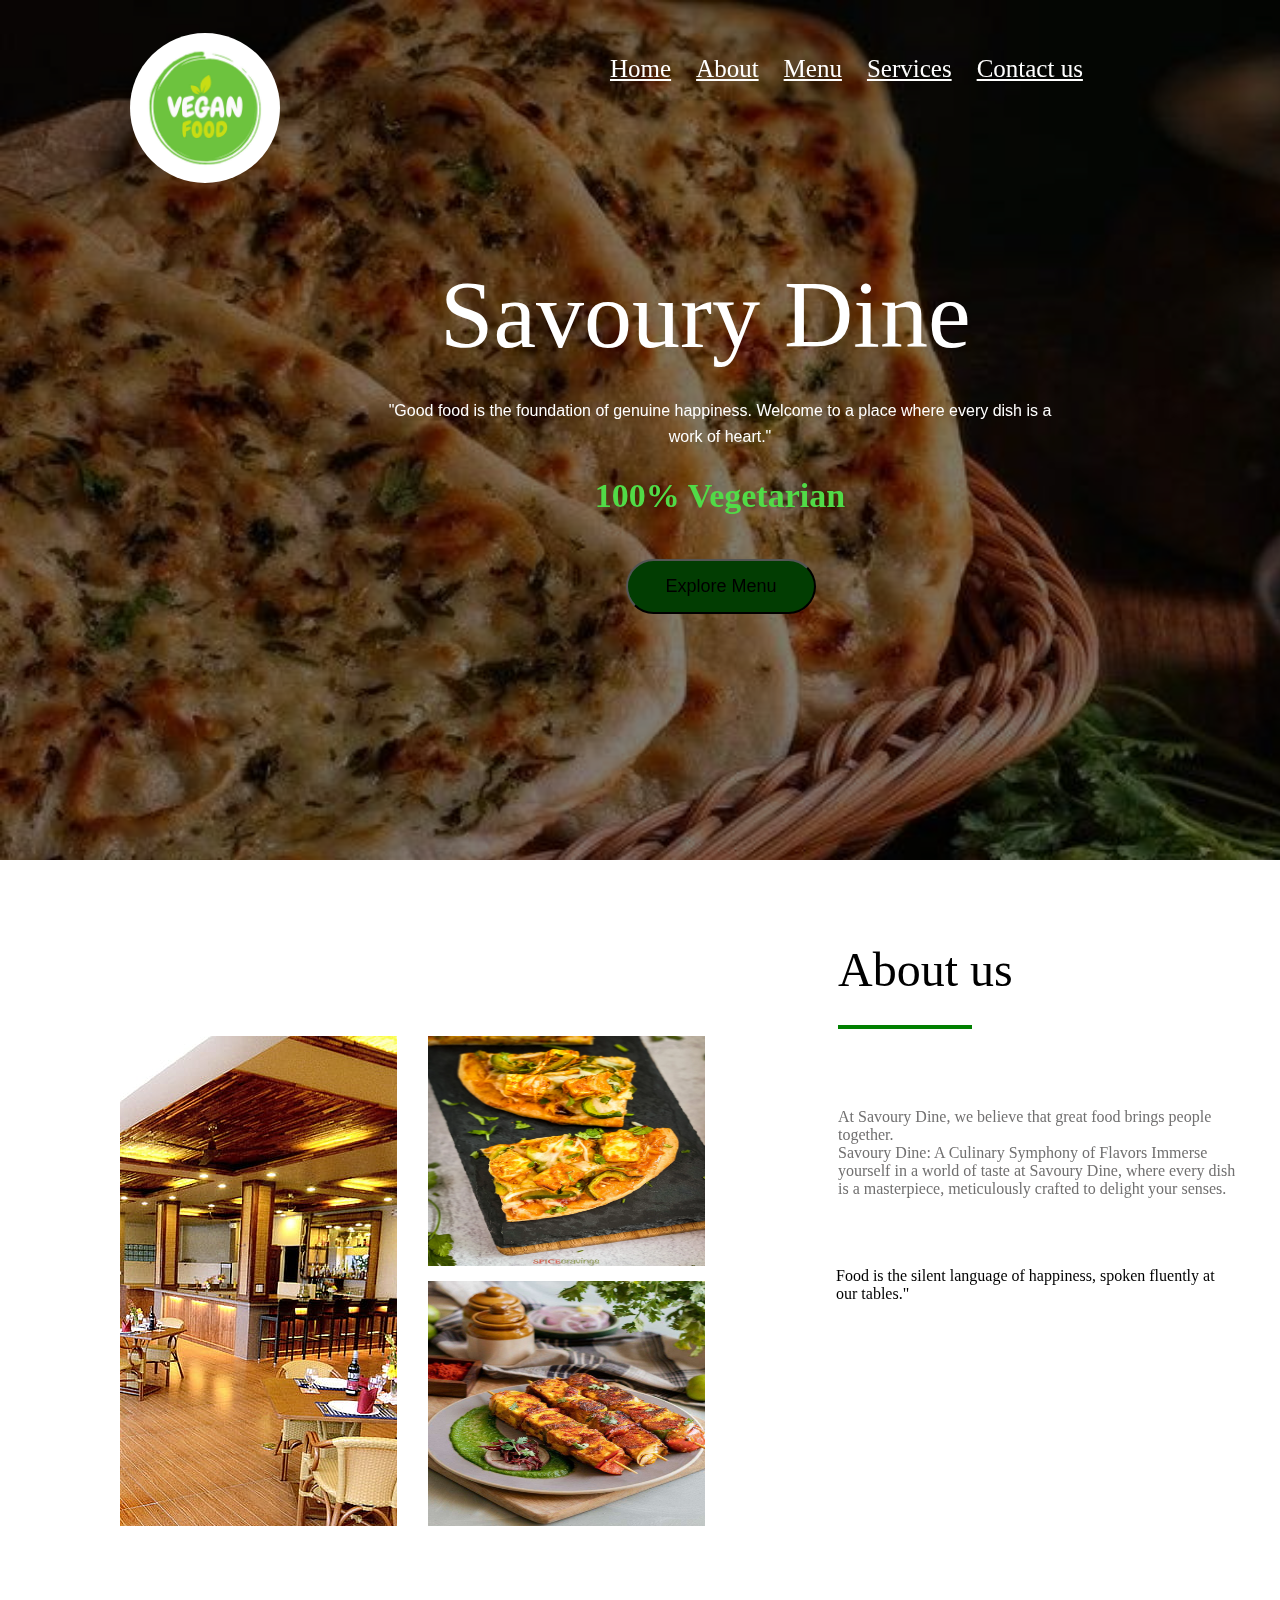
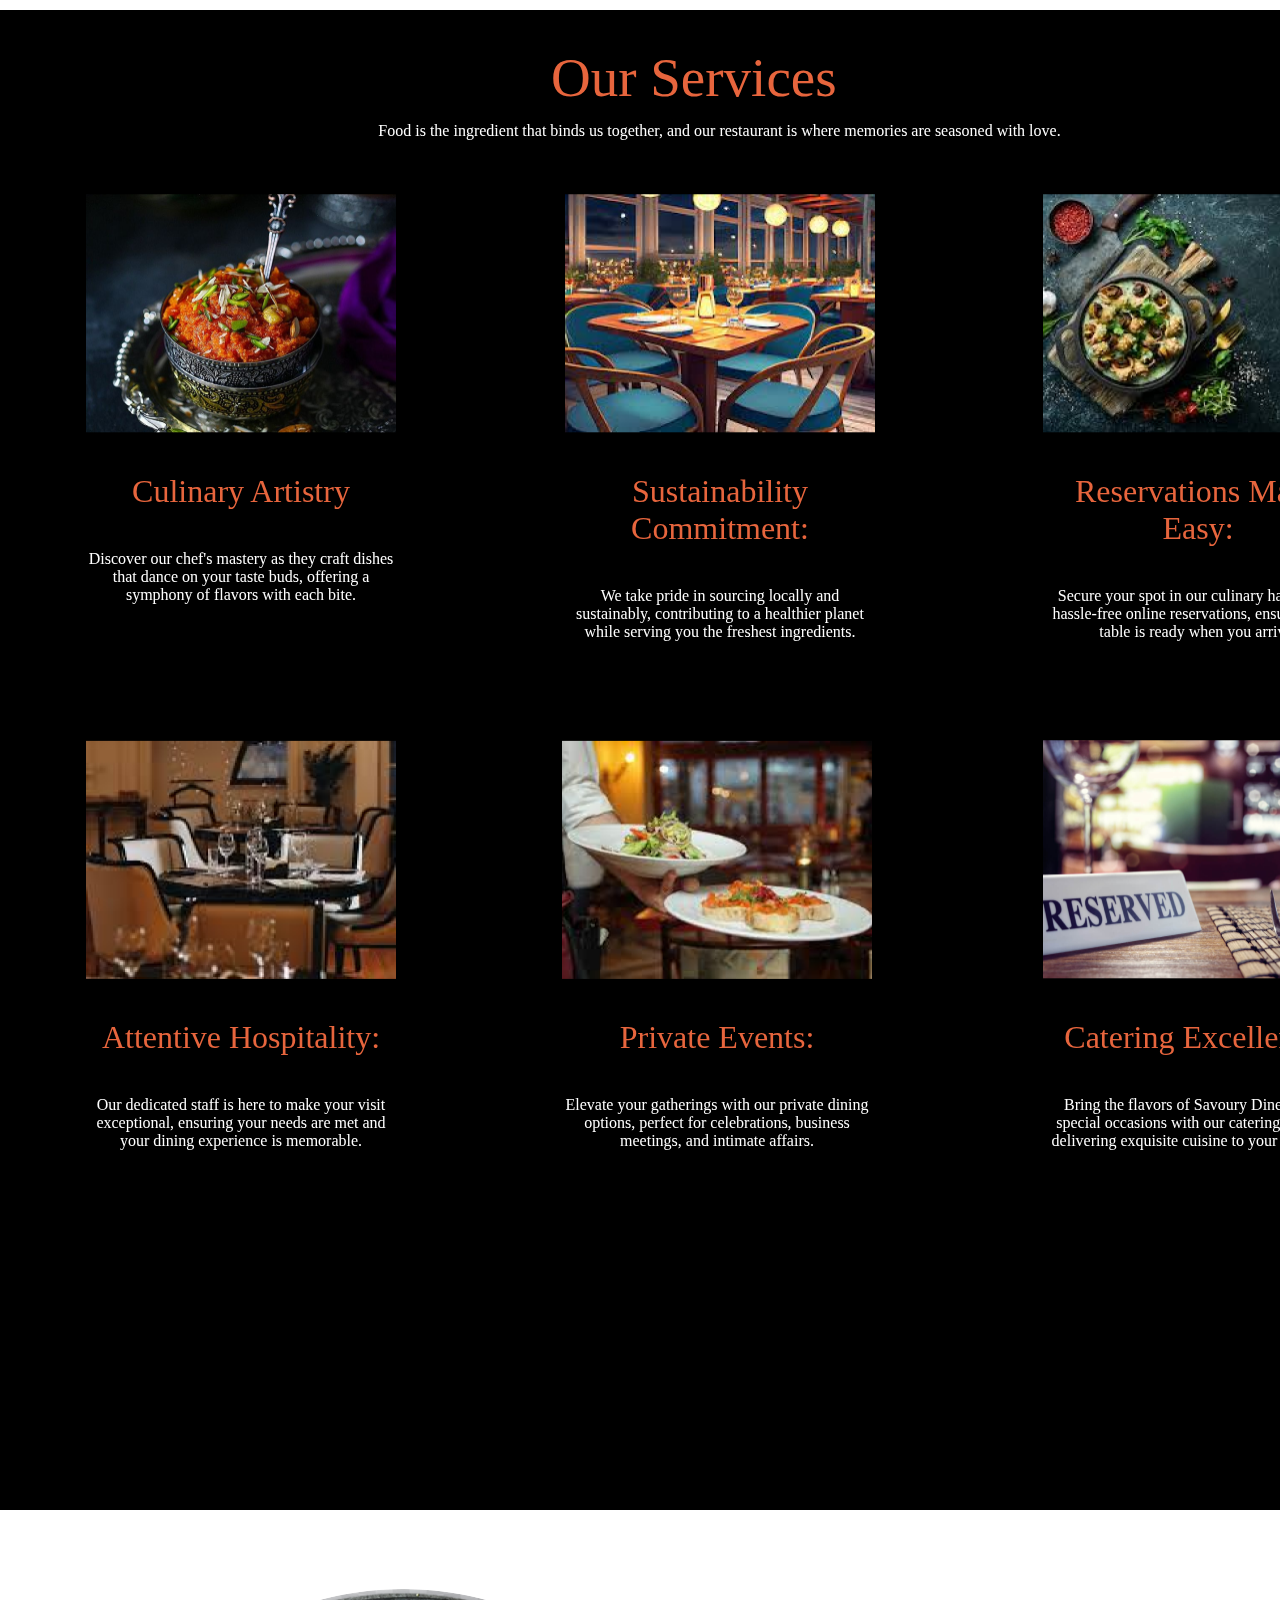
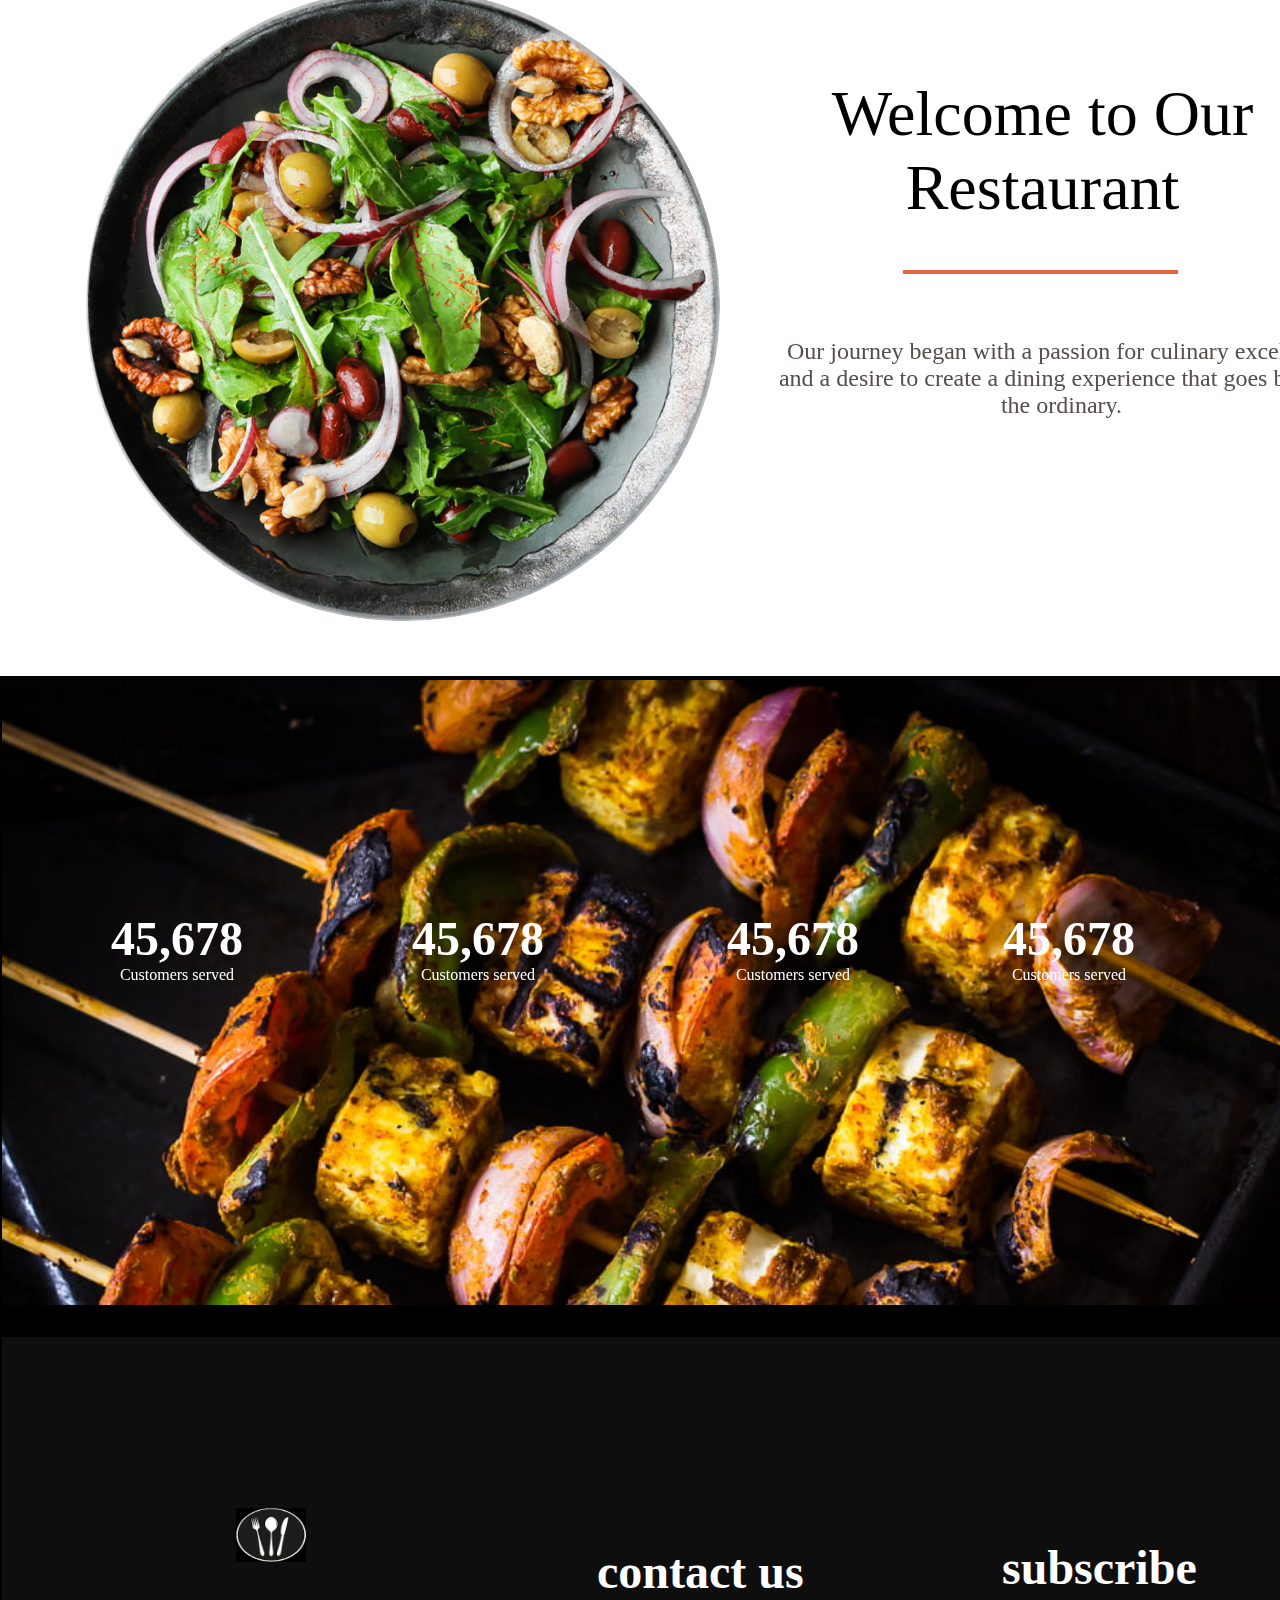
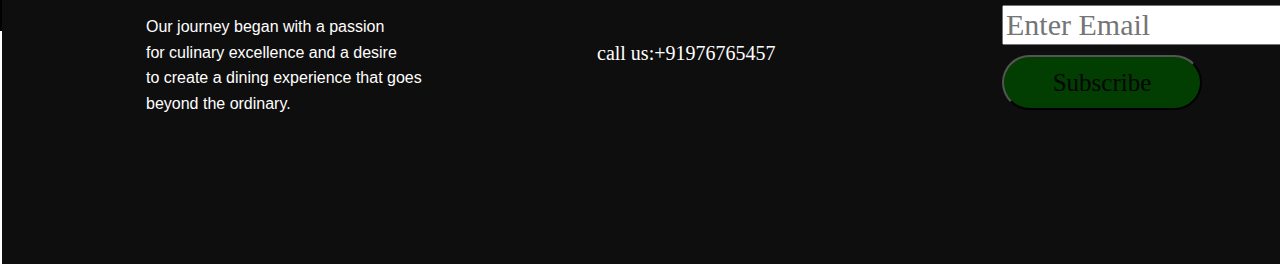
==== index.html @ 47b8d401 "Add files via upload" ====
<!DOCTYPE html>
<html lang="en">

<head>
    <meta charset="UTF-8">
    <meta name="viewport" content="width=device-width, initial-scale=1.0">
    <title>Restaurant Website</title>
    <link rel="stylesheet" href="styles.css">

</head>

<body>
    <!-- navbar -->
    <nav class="NavBarLinks">
        <img src="images/l2.jpg"   style="height: 150px; width: 150px;border-radius: 1000px; " class="Logo"></div>
        <div class="NavLinks">
            <a href="#" class="Link">Home</a>
            <a href="#aboutUsSection" class="Link">About</a>
            <a href="menu.html" class="Link">Menu</a>
            <a href="#Title" class="Link">Services</a>
          
            <a href="#contact" class="Link">Contact us</a>
        </div>
    </nav>

    <!-- hero section -->
    <div class="Hero">
        <div class="slideshow-container">
            <div class="slide" style="background-image: url(images/c9261982e8a23606a5f7da6168f50986.jpg );"></div>
            <div class="slide" style="background-image: url(images/Ambiance1.jpg);"></div>
            <div class="slide" style="background-image: url(images/s22.jpg);"></div>
            <div class="slide" style="background-image: url(images/food.jpg);"></div>
            <div class="slide" style="background-image: url(images/Ambiance1.jpg);"></div>
            <!-- Add more slide divs with different background images as needed -->
        </div>

        <div class="Rectangle1"
            style="width: 1540px; height: 860px; left: 0px; top: 0px; position: absolute; background: rgba(0, 0, 0, 0.50)">
        </div>
        <div class="Group1" style="width: 1000px; height: 302px; left: 340px; top: 259px; position: absolute">
            <div class="heading">Savoury Dine</div>
            <div class="caption">"Good food is the foundation of genuine happiness. Welcome to a place where every dish
                is a work of heart."
            <p style="color:#51db47 ;font-size: 34px;font-weight: bold;font-family: lucida handwriting;">100% Vegetarian</p></div>
            <a href="menu.html">
                <button class="btn" style="top:300px">Explore Menu </button>
            </a>
        </div>
    </div>
    <div class="Desktop1">
        <div class="Rectangle7"
            style="width: 1540px; height: 955px; left: 0px; top: 3016px; position: absolute; background: rgba(0, 0, 0, 0.998)">
        </div>
        <!-- ServicesSection -->

        <div class="Rectangle6"
            style="width: 1540px; height: 1500px; left: 0px; top: 750px; position: absolute; mix-blend-mode: darken; background: #000000">
        </div>
    </div>

    <!-- About us section -->
    <div id="aboutUsSection">
        <div class="AboutUs" style="width: 1118px; height: 490px; left: 120px; top: 1036px; position: absolute">
            <div class="Content" style="width: 402px; height: 344px; left: 716px; top: 72px; position: absolute">
                
                <div class="OurJourneyBeganWithAPassionForCulinaryExcellenceAndADesireToCreateADiningExperienceThatGoesBeyondTheOrdinary"
                    style="width: 400px; left: 0px; top: 159px; position: absolute; color: #000000; font-size: 16px; font-family: Inria Serif; font-weight: 400; word-wrap: break-word">
                    Food is the silent language of happiness, spoken fluently at our tables."</div>
                <div class="At Savoury Dine WeBelieveThatGreatFoodBringsPeopleTogetherOurJourneyBeganWithAPassionForCulinaryExcellenceAndADesireToCreateADiningExperienceThatGoesBeyondTheOrdinary"
                    style="width: 400px; left: 2px; top: 0px; position: absolute; color: #717070; font-size: 16px; font-family: Inria Serif; font-weight: 400; word-wrap: break-word">
                    At Savoury Dine, we believe that great food brings people together.<br>Savoury Dine: A Culinary
                    Symphony of Flavors

                    Immerse yourself in a world of taste at Savoury Dine, where every dish is a masterpiece,
                    meticulously crafted to delight your senses.</div>
            </div>
            <img class="Rectangle4" style="width: 277px; height: 245px; left: 308px; top: 245px; position: absolute"
                src="images/IMG-20230911-WA0137.jpg" />
            <img class="Rectangle3" style="width: 277px; height: 230px; left: 308px; top: 0px; position: absolute"
                src="images/ab2.webp" />
            <div class="Rectangle2"
                style="width: 277px; height: 490px; left: 0px; top: 0px; position: absolute; background-image:url(images/Ambiance2.jpg)">
            </div>
        </div>
        <div class="Line1"
            style="width: 130px; height: 0px; left: 838px; top: 1025.45px; position: absolute; border: 2px green solid">
        </div>
        <div class="AboutUs"
            style="left: 838px; top: 942px; position: absolute; color: rgb(0, 0, 0); font-size: 48px; font-family: Oleo Script Swash Caps; font-weight: 400; word-wrap: break-word">
            About us</div>
    </div>

    <!-- service sections  -->
    <div id="Service-section">
        <div class="ServicesSection" style="width: 1267px; height: 1248px; left: 86px; top: 1500px; position: absolute">
            <div id="Title" style="width: 755px; height: 84.75px; left: 256px; top: 145.72px; position: absolute">
                <div class="OurServices"
                    style="width: 290px; height: 14.44px; left: 209px; top: 0px; position: absolute; color: #E7653D; font-size: 55px; font-family: Oleo Script Swash Caps; font-weight: 400;">
                    Our Services</div>
                <div class="caption"
                    style="width: 755px; height: 12.47px; left: 0px; top: 72.28px; position: absolute; text-align: center; color: white; font-size: 16px; font-family: Inria Serif; font-weight: 400; text-align: center;">
                    Food is the ingredient that binds us together, and our restaurant is where memories are seasoned
                    with love.<br /></div>
                <div class="Line2" style="width: 130px; height: 0px; left: 261px; top: 17.28px; position: absolute">
                </div>
            </div>
            <div class="Culinary Artistry"
                style="width: 1267px; height: 1004px; left: 0px; top: 294px; position: absolute">
                <div class="Culinary Artistry"
                    style="width: 310px; height: 458px; left: 0px; top: 0px; position: absolute; flex-direction: column; justify-content: flex-start; align-items: center; gap: 40px; display: inline-flex">
                    <img class="Rectangleservice" style="width: 310px; height: 239px" src="images/Rectangle 5gajarkahalwa.png" />
                    <div class="Culinary Artistry"
                        style="text-align: center; color: #E7653D; font-size: 32px; font-family: Oleo Script Swash Caps; font-weight: 400; word-wrap: break-word">
                        Culinary Artistry</div>
                    <div class="Discover our chef's mastery as they craft dishes that dance on your taste buds, offering a symphony of flavors with each bite."
                        style="width: 310px; text-align: center; color: white; font-size: 16px; font-family: Inria Serif; font-weight: 400; word-wrap: break-word">
                        Discover our chef's mastery as they craft dishes that dance on your taste buds, offering a
                        symphony of flavors with each bite.<br /></div>
                </div>
                <div class="Attentive Hospitality: "
                    style="width: 310px; height: 458px; left: 0px; top: 546px; position: absolute; flex-direction: column; justify-content: flex-start; align-items: center; gap: 40px; display: inline-flex">
                    <img class="Rectangleservice"  style="width: 310px; height: 239px"
                        src="images/Rectangle 5.png" />
                    <div class="Attentive Hospitality:"
                        style="text-align: center; color: #E7653D; font-size: 32px; font-family: Oleo Script Swash Caps; font-weight: 400; word-wrap: break-word">
                        Attentive Hospitality: </div>
                    <div class="Our dedicated staff is here to make your visit exceptional, ensuring your needs are met and your dining experience is memorable."
                        style="width: 310px; text-align: center; color: white; font-size: 16px; font-family: Inria Serif; font-weight: 400; word-wrap: break-word">
                        Our dedicated staff is here to make your visit exceptional, ensuring your needs are met and your
                        dining experience is memorable.<br /></div>
                </div>
                <div class="Private Events: "
                    style="width: 310px; height: 458px; left: 476px; top: 546px; position: absolute; flex-direction: column; justify-content: flex-start; align-items: center; gap: 40px; display: inline-flex">
                    <img class="Rectangleservice"  style="width: 310px; height: 239px"
                        src="images/Rectangle 5servie5.png" />
                    <div class="Private Events: "
                        style="text-align: center; color: #E7653D; font-size: 32px; font-family: Oleo Script Swash Caps; font-weight: 400;  word-wrap: break-word">
                        Private Events: </div>
                    <div class="Elevate your gatherings with our private dining options, perfect for celebrations, business meetings, and intimate affairs."
                        style="width: 310px; text-align: center; color: white; font-size: 16px; font-family: Inria Serif; font-weight: 400; word-wrap: break-word">
                        Elevate your gatherings with our private dining options, perfect for celebrations, business
                        meetings, and intimate affairs.<br /></div>
                </div>
                <div class="Catering Excellence:"
                    style="width: 310px; height: 458px; left: 957px; top: 546px; position: absolute; flex-direction: column; justify-content: flex-start; align-items: center; gap: 40px; display: inline-flex">
                    <img class="Rectangleservice"  style="width: 310px; height: 239px"
                        src="images/Rectangle 5service 6.png" />
                    <div class="Catering Excellence:"
                        style="text-align: center; color: #E7653D; font-size: 32px; font-family: Oleo Script Swash Caps; font-weight: 400; word-wrap: break-word">
                        Catering Excellence:</div>
                    <div class="Bring the flavors of Savoury Dine to your special occasions with our catering services, delivering exquisite cuisine to your doorstep."
                        style="width: 310px; text-align: center; color: white; font-size: 16px; font-family: Inria Serif; font-weight: 400; word-wrap: break-word">
                        Bring the flavors of Savoury Dine to your special occasions with our catering services,
                        delivering exquisite cuisine to your doorstep..<br /></div>
                </div>
                <div class="Sustainability Commitment: "
                    style="width: 310px; height: 458px; left: 479px; top: 0px; position: absolute; flex-direction: column; justify-content: flex-start; align-items: center; gap: 40px; display: inline-flex">
                    <img class="Rectangleservice"  style="width: 310px; height: 239px"
                        src="images/Rectangle 5servuce2.png" />
                    <div class="Sustainability Commitment: "
                        style="text-align: center; color: #E7653D; font-size: 32px; font-family: Oleo Script Swash Caps; font-weight: 400; word-wrap: break-word">
                        Sustainability Commitment: </div>
                    <div class="We take pride in sourcing locally and sustainably, contributing to a healthier planet while serving you the freshest ingredients."
                        style="width: 310px; text-align: center; color: white; font-size: 16px; font-family: Inria Serif; font-weight: 400; word-wrap: break-word">
                        We take pride in sourcing locally and sustainably, contributing to a healthier planet while
                        serving you the freshest ingredients.<br /></div>
                </div>
                <div class="Reservations Made Easy:"
                    style="width: 310px; height: 458px; left: 957px; top: 0px; position: absolute; flex-direction: column; justify-content: flex-start; align-items: center; gap: 40px; display: inline-flex">
                    <img class="Rectangleservice" style="width: 310px; height: 239px"
                        src="images/Rectangle 5service3.png" />
                    <div class="Reservations Made Easy:"
                        style="text-align: center; color: #E7653D; font-size: 32px; font-family: Oleo Script Swash Caps; font-weight: 400; word-wrap: break-word">
                        Reservations Made Easy:</div>
                    <div class=" Secure your spot in our culinary haven with hassle-free online reservations, ensuring your table is ready when you arrive."
                        style="width: 310px; text-align: center; color: white; font-size: 16px; font-family: Inria Serif; font-weight: 400; word-wrap: break-word">
                        Secure your spot in our culinary haven with hassle-free online reservations, ensuring your table
                        is ready when you arrive.<br /></div>
                </div>
            </div>
        </div>
    </div>

     <!-- WelcomeSection -->
    <div class="WelcomeSection" style="width: 1265px; height: 632px; left: 86px; top: 3189px; position: absolute">
        <div class="Rectangle8" style="width: 552px; height: 492px; left: 45px; top: 68px; position: absolute">
        </div>
        <img class="Ellipse1"
            style="width: 634px; height: 632px; left: 0px; top: 0px; position: absolute; border-radius: 9999px"
            src="images/Ellipse 1welcomsaldw.png" />
        <div class="Welcome" style="width: 590px; height: 454px; left: 675px; top: 88px; position: absolute">
            <div class="WelcomeToOurRestaurant"
                style="width: 563px; height: 180px; left: 0px; top: 0px; position: absolute; text-align: center; color: black; font-size: 64px; font-family: Oleo Script Swash Caps; font-weight: 400; word-wrap: break-word">
                Welcome to Our<br />Restaurant</div>
            <div class="OurJourneyBeganWithAPassionForCulinaryExcellenceAndADesireToCreateADiningExperienceThatGoesBeyondTheOrdinary"
                style="width: 579px; left: 11px; top: 261px; position: absolute; text-align: center; color: #564D4D; font-size: 24px; font-family: Inter; font-weight: 400; word-wrap: break-word">
                Our journey began with a passion for culinary excellence and a desire to create a dining experience
                that
                goes beyond the ordinary.<br /></div>
               
            <div class="Line3"
                style="width: 271.01px; height: 0px; left: 142px; top: 193px; position: absolute; border: 2px #E7653D solid">
            </div>
        </div>
    </div>
    <div class="Counters"
        style="width: 1540px; height: 634px; left: 2px; top: 3880px; position: absolute;background-size: cover; background-image: url(images/f1.jpg)">
        <div class="Counter"
            style="width: 276px; height: 98px; left: 37px; top: 218px; position: absolute; flex-direction: column; justify-content: center; align-items: center; display: inline-flex">
            <div class="678"
                style="color: white; font-size: 48px; font-family: Oleo Script Swash Caps; font-weight: 700; word-wrap: break-word">
                45,678</div>
            <div class="CustomersServed"
                style="color: white; font-size: 16px; font-family: Inria Serif; font-weight: 400; word-wrap: break-word">
                Customers served</div>
        </div>
        <div class="Counter"
            style="width: 276px; height: 98px; left: 338px; top: 218px; position: absolute; flex-direction: column; justify-content: center; align-items: center; display: inline-flex">
            <div class="678"
                style="color: white; font-size: 48px; font-family: Oleo Script Swash Caps; font-weight: 700; word-wrap: break-word">
                45,678</div>
            <div class="CustomersServed"
                style="color: white; font-size: 16px; font-family: Inria Serif; font-weight: 400; word-wrap: break-word">
                Customers served</div>
        </div>
        <div class="Counter"
            style="width: 276px; height: 98px; left: 929px; top: 218px; position: absolute; flex-direction: column; justify-content: center; align-items: center; display: inline-flex">
            <div class="678"
                style="color: white; font-size: 48px; font-family: Oleo Script Swash Caps; font-weight: 700; word-wrap: break-word">
                45,678</div>
            <div class="CustomersServed"
                style="color: white; font-size: 16px; font-family: Inria Serif; font-weight: 400; word-wrap: break-word">
                Customers served</div>
        </div>
        <div class="Counter"
            style="width: 276px; height: 98px; left: 653px; top: 218px; position: absolute; flex-direction: column; justify-content: center; align-items: center; display: inline-flex">
            <div class="678"
                style="color: white; font-size: 48px; font-family: Oleo Script Swash Caps; font-weight: 700; word-wrap: break-word">
                45,678</div>
            <div class="CustomersServed"
                style="color: white; font-size: 16px; font-family: Inria Serif; font-weight: 400; word-wrap: break-word">
                Customers served</div>
        </div>
        <div class="Rectangle9"
            style="width: 1440px; height: 406px; left: 0px; top: 3px; position: absolute; background:url(images/)">
        </div>
    </div>


    <!-- Footer -->

    <div class="FooterTop" id="contact"
        style="width: 1538px; height: 559px; left: 2px; top: 4505px; position: absolute; background: rgb(0, 0, 0)">
        <div class="Rectangle10"
            style="width: 1540px; height: 527px; left: 0px; top: 32px; position: absolute; background: #0F0E0E">
        </div>
        <div class="Frame1"
            style="left: 114px; top: 170px; position: absolute; flex-direction: column; justify-content: flex-start; align-items: flex-start; gap: 43px; display: inline-flex">
            <img src="images/loginicon.jpg" alt="Logo" class="Logo">
            <div class="caption" style="text-align: justify;">Our journey began with a passion<br>
                for culinary excellence
                and a desire <br>to create a dining experience that goes <br>beyond the ordinary.<br /></div>
        </div>
        <div class="Frame4" style="width: 371px; height: 102px"></div>
        <div class="Frame3"
            style="left: 595px; top: 239px; position: absolute; flex-direction: column; justify-content: flex-start; align-items: flex-start; gap: 43px; display: inline-flex">
            <div class="ContactUs"
                style="color: white; font-size: 48px; font-family: Oleo Script Swash Caps; font-weight: 700; word-wrap: break-word">
                contact us</div>
            <div class="CallUs91976765457"
                style="width: 390px; height: 94px; color: white; font-size: 20px; font-family: Inria Serif; font-weight: 400; word-wrap: break-word">
                call us:+91976765457<br /><br /></div>
        </div>
        <div class="Frame4"
            style="left: 1000px; top: 235px;   position: absolute; flex-direction: column; justify-content: flex-start; align-items: flex-start; gap: 43px; display: inline-flex">
            <div class="Subscribe"
                style="color: white; font-size: 48px;  font-family: Oleo Script Swash Caps; font-weight: 700; word-wrap: break-word">
                subscribe</div>
        </div>
        <div class="Group2" style="width: 380px; height: 84px; left: 1000px; top: 300px; position: absolute">
            
                <input type="email" id="email-input" placeholder="Enter Email" style="color: rgb(0, 0, 0); font-size: 30px; font-family: Inter; font-weight: 400; word-wrap: break-word">
            
            <button class="btn" type="submit" id="subscribe-button" style="width: 200px; left: 0px; top: 50px; position: absolute; text-align: center; color: #060606; font-size: 25px; font-family: Kaisei Decol; font-weight: 400;">
                Subscribe
            </button>
        </div>
        
    </div>
    </div>

    <script src="frontend.js"></script>

</body>

</html>
---- styles.css ----
body {
    margin: 0;
    padding: 0;
}

.Desktop1 {
    width: 100%;
    height: 100%;
    position: relative;
    background: white;
    
}
html{
    scroll-behavior: smooth;
}
.Rectangle11 {
    width: 1440px;
    height: 1348px;
    left: 0px;
    top: 2000px;
    position: absolute;
    box-shadow: 6px 4px 4px rgba(0, 0, 0, 0.25);
}

.NavBarLinks {
    z-index: 1000;
    /* Set a high z-index value */
}

.Hero {
    width: 1540px;
    height: 860px;
    position: relative;
    overflow: hidden;
    /* Hide overflowing content from slides */
}

.slideshow-container {
    width: 100%;
    height: 120vh;
    position: relative;
    overflow: hidden;
}

.slide {
    width: 100%;
    height: 100%;
    background-size: cover;
    background-repeat: no-repeat;
    position: absolute;
    animation: fade 5s ease-in-out infinite;
    /* Adjust the duration as needed */
}

.fade {
    animation-name: fade;
}

@keyframes fade {

    0%,100% {
        opacity: 0.3;
    }

    20%,80% {
        opacity: 1;
    }
}


.Rectangle1 {
    width: 100%;
    height: 100%;
    background: rgba(0, 0, 0, 0.50);
    position: absolute;
    top: 0;
    left: 0;
}

.Group1 {
    text-align: center;
    color: #fff;
    z-index: 3;
}

.caption {
    width: 700px;
    height: 84px;
    left: 30px;
    top: 139px;
    position: absolute;
    text-align: center;
    color: white;
    font-size: 16px;
    font-family: sans-serif;
    font-weight: 400;
    text-shadow: 2in;
    line-height: 25.60px;
    word-wrap: break-word;
}


.btn {
    width: 190px;
    height: 55px;
    left: 286px;
    font-size: 18px;
    top: 257px;
    position: absolute;
    background: rgb(2, 61, 2);
    border-radius: 1000px;
    overflow: hidden;
    text-align: center;
    cursor: pointer;
    transition: background-color 0.3s, transform 0.3s;


}

.btn:hover {
    background-color: #5bca5d;
    transform: translateY(5px);
}

.heading {
    left:100px;
    display: inline;
    top: 0px;
    position: absolute;
    color: white;
    font-size: 96px;
    font-family: Oleo Script Swash Caps;
    font-weight: 400
}


/* // css of menu page  */
.imgFrame {
    width: 100%;
    height: 100%;
    position: relative;
    background-image: url(/images/tasty-burger-isolated-white-back-hamburger-fastfood-with-beef-cheese.jpg);
}

.Frame2 {

    width: 100%;
    height: 100%;
    position: relative;
    background: rgb(0, 0, 0);
}

.menupic {
    width: 183px;
    height: 169px;
    position: absolute;
    border-radius: 9999px;
}

/* Style for the navigation bar */
.NavBarLinks {
    width: 1440px;
    height: 120px;
    left: 10px;
    top: 0px;
    position: absolute;
    background: rgba(7.64, 7.54, 7.54, 0);
}

/* Style for the logo */
.Logo {
    width: 70px;
    height: 54px;
    margin: 33px 0 0 120px;
}

/* Style for the navigation links */
.NavLinks {
    position: absolute;
    left: 600px;
    top: 55px;
    display: flex;
    justify-content: flex-start;
    align-items: flex-start;
    gap: 25px;
}

.NavLinks a {
    font-size: 25px;
    /* font size */
}
.NavLinks a:hover {
    font-size: 30px;
color: #51db47;
    
}
/* Style for individual navigation links */

.Link {
    color: white;
    font-size: 14px;
    font-family: Poppins;
    font-weight: 400;
    text-decoration: underline;
    word-wrap: break-word;
}
.Service-Section {
    display: flex;
    align-items: center;
    /* Set appropriate widths, heights, margins, and padding here */
  }

 
/* Add styles for the popup */
/* Style for the popup container */
/* Style for the larger popup container */
.popup {
    position: fixed;
    top: 40%;
    left: 50%;
    transform: translate(-50%, -50%);
    background-color:black;
    padding: 100px;
    box-shadow: 0 0 20px rgb(220, 220, 220);
    border-radius: 10px;
    z-index: 1000;
    max-width: 600px;
    text-align: center;
}

/* Style for the popup heading */
.popup h2 {
    font-size: 38px;
    color: #d3cbcb;
    margin-top:0px ;
    margin-bottom: 36px;
}

.popup h3 {
    
    color: #d3cbcb;
    margin-bottom: 3px;
}
/* Style for the popup buttons */
.popup button {
    padding: 12px 24px;
    font-size: 18px;
    background-color: #613325;
    color: #fff;
    border: none;
    border-radius: 5px;
    cursor: pointer;
    margin: 10px;
    transition: background-color 0.3s, transform 0.3s;
}

.popup button:hover {
    background-color: #816d69;
    transform: translateY(5px);
}

/* Style for the text below the buttons */
.popup-text {
    font-size: 18px;
    color: #fefefe;
    margin-top: 20px;
}

/* Center the buttons and text horizontally */
.popup-content {
    display: flex;
    flex-direction: column;
    align-items: center;
}

    @keyframes spin {
        from {
            transform: rotate(0deg);
        }
        to {
            transform: rotate(360deg);
        }
    }

    /* Apply the animation to the "rotate" class */
    .rotate {
        animation: spin 10s linear infinite; /* Adjust the duration (10s) as needed */
    }

    .Rectangleservice{
        transition: box-shadow 0.3s ease;
    } 
    .Rectangleservice:hover{
        box-shadow:  0 0 50px rgba(255, 255, 255, 0.5);
    }
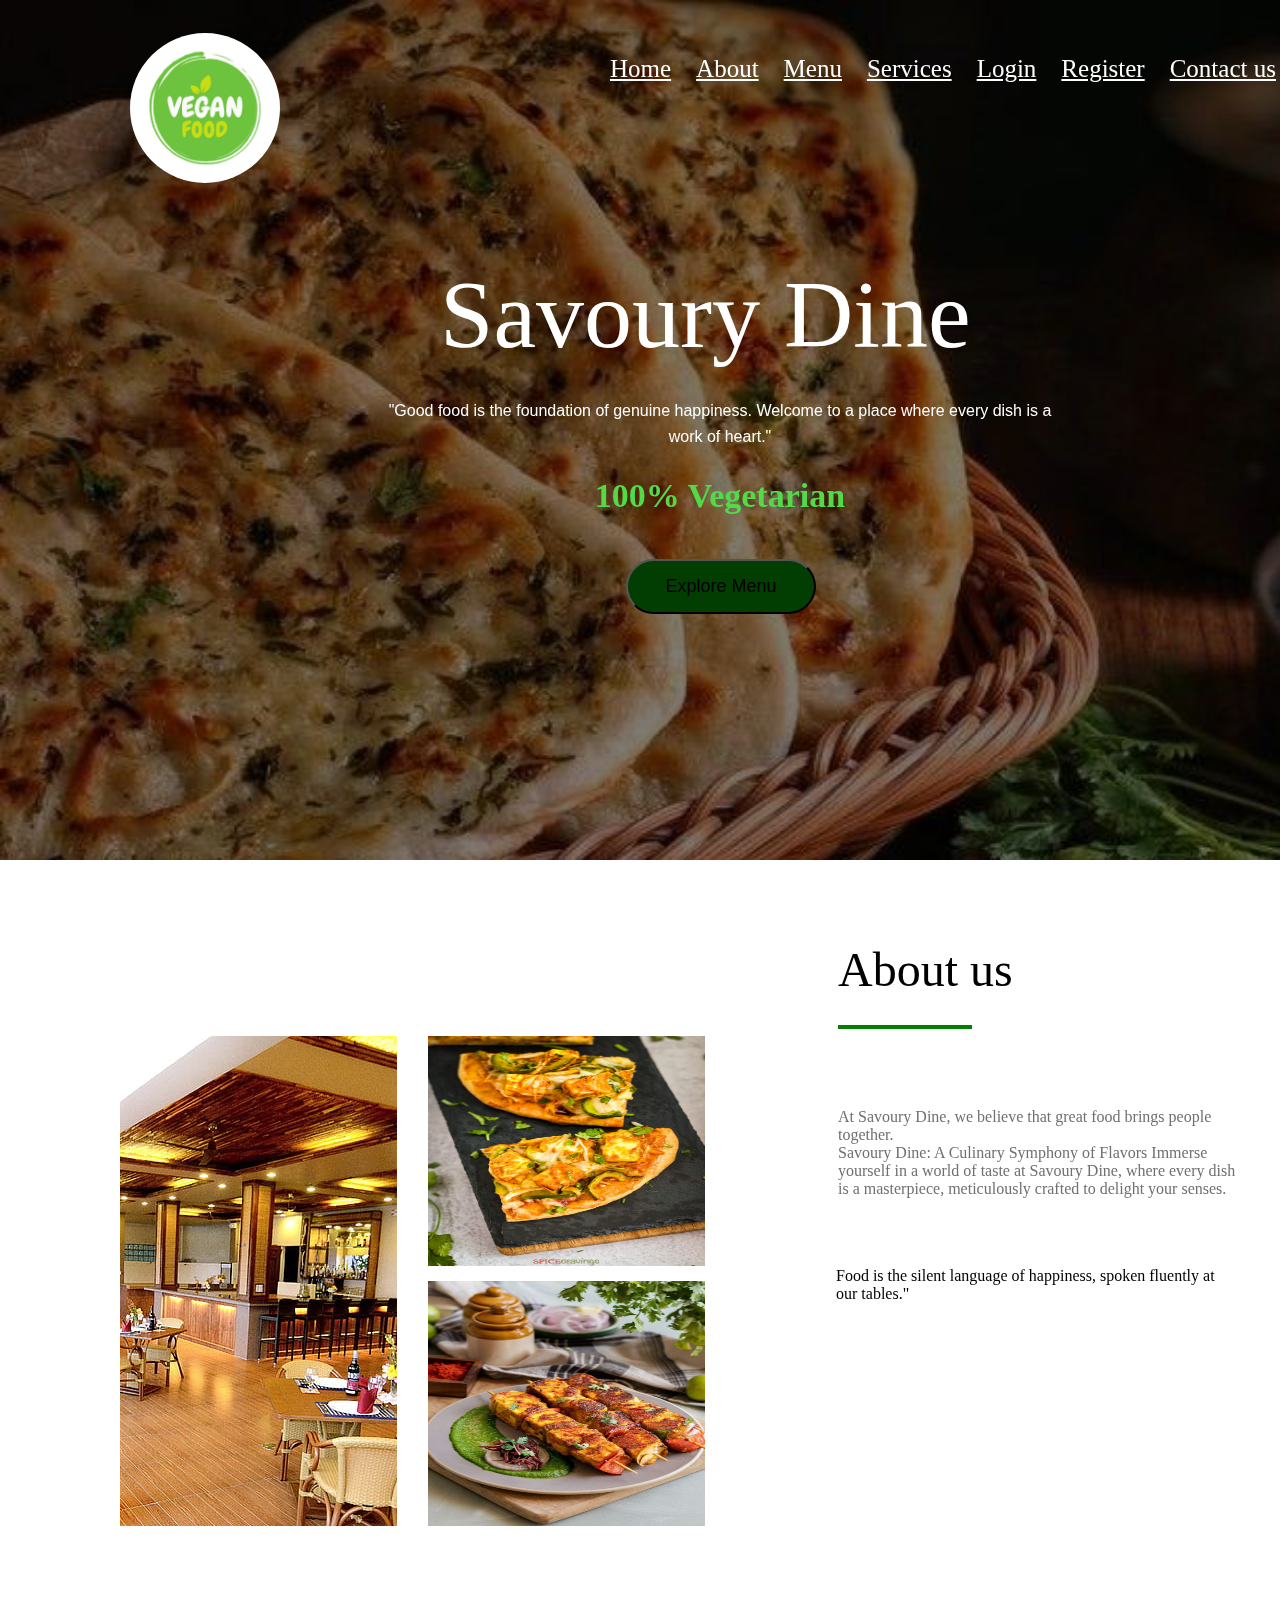
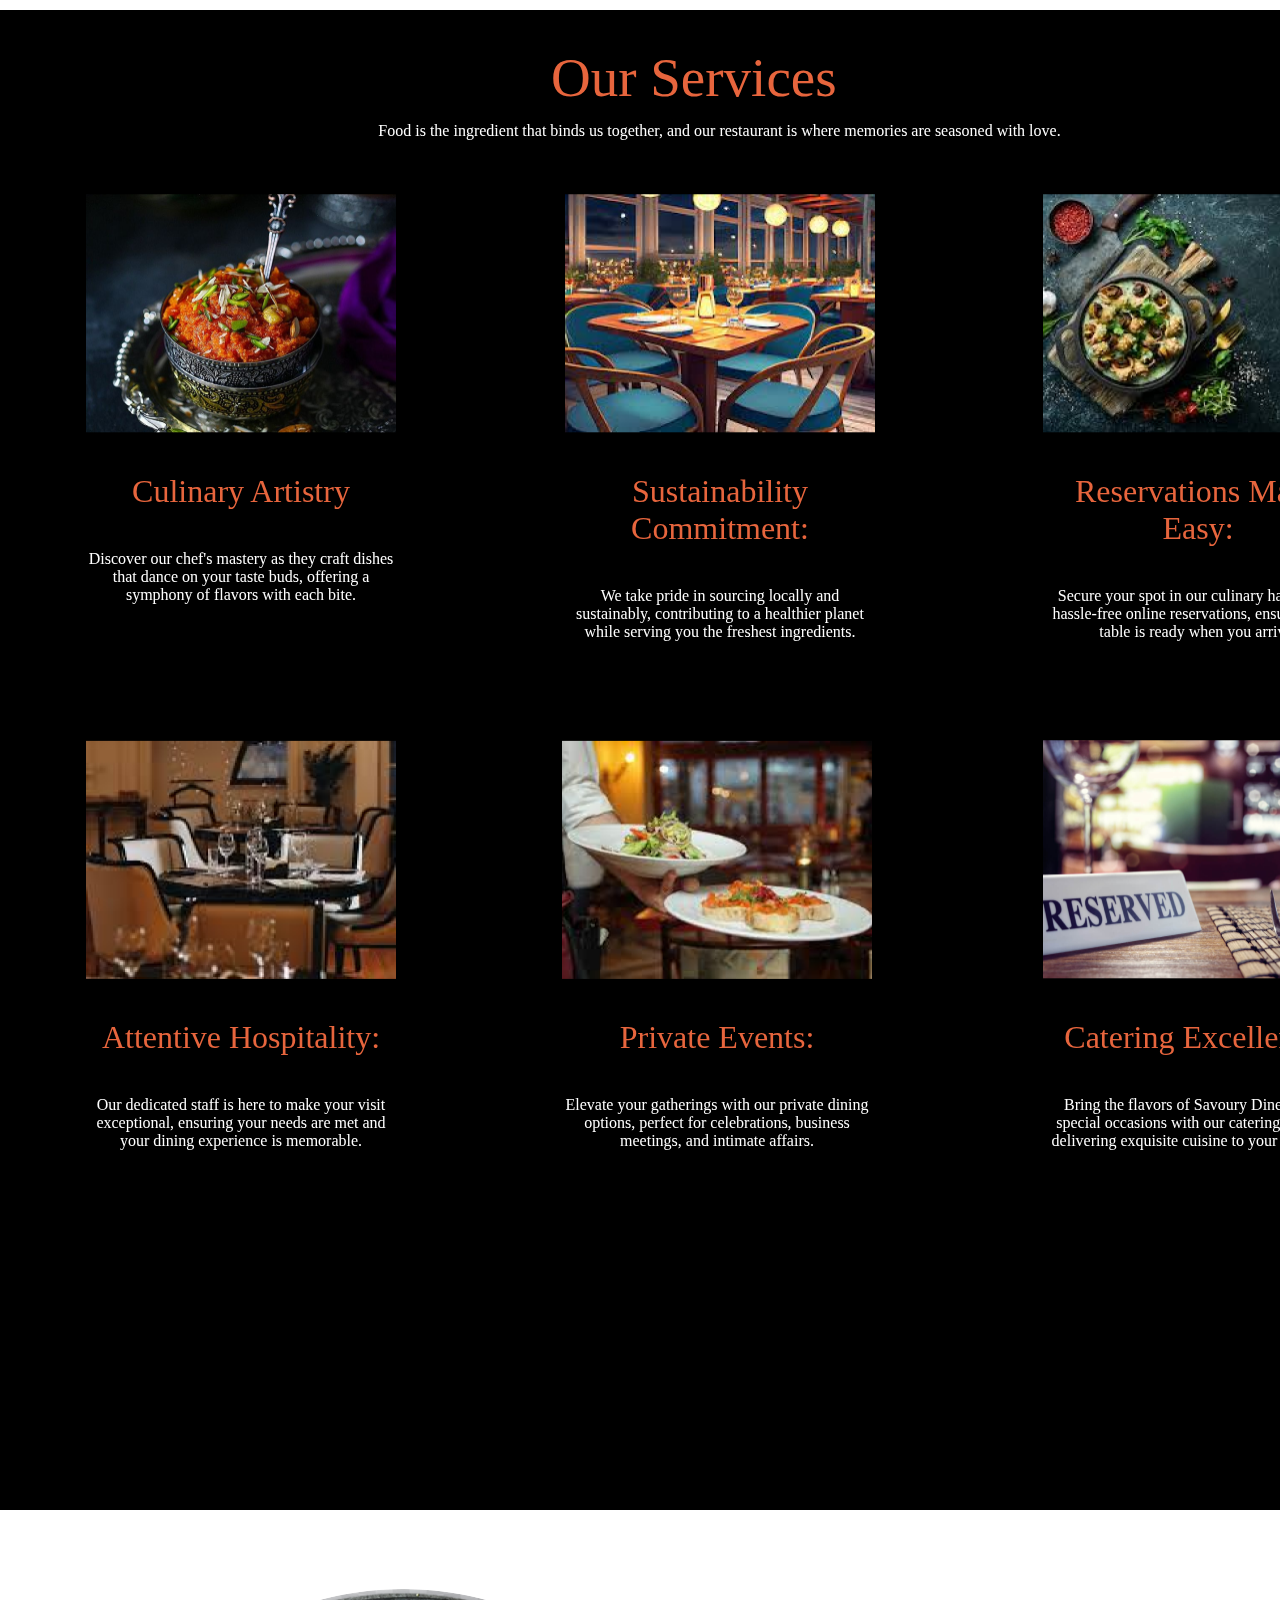
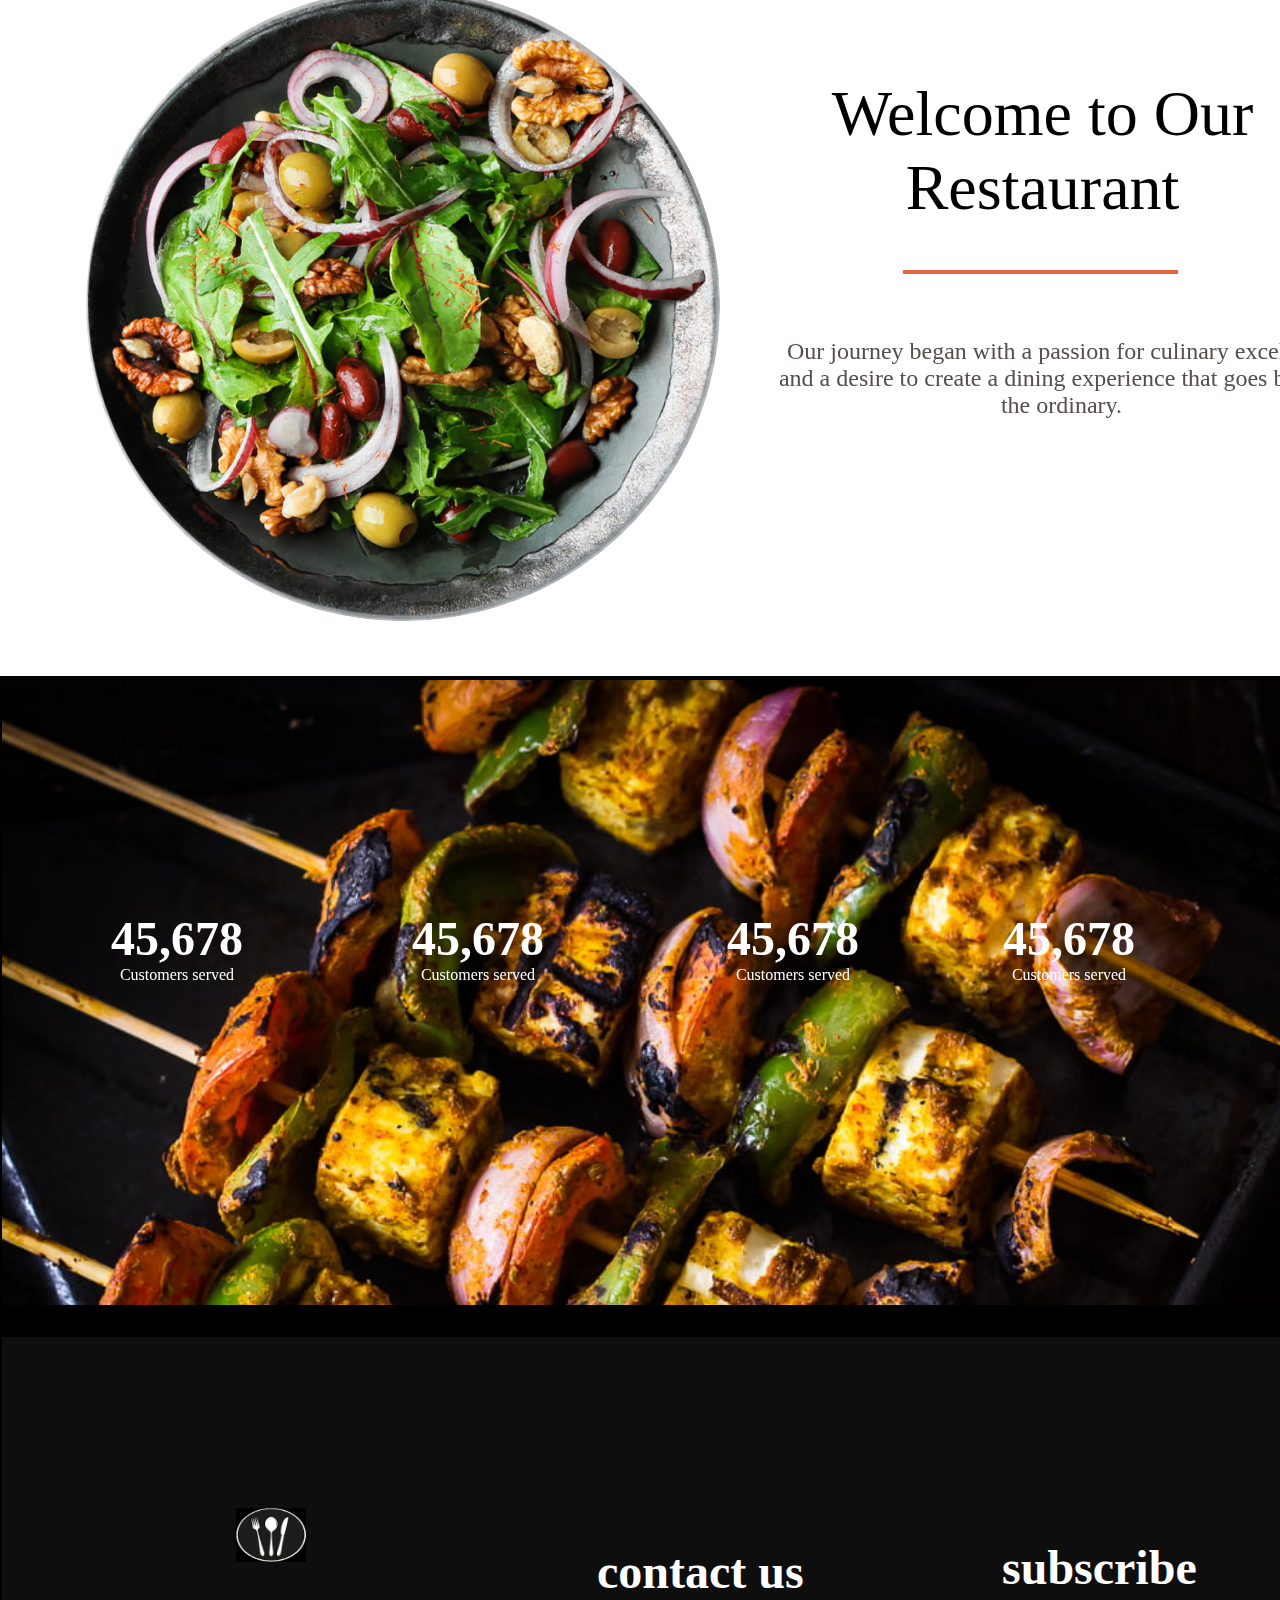
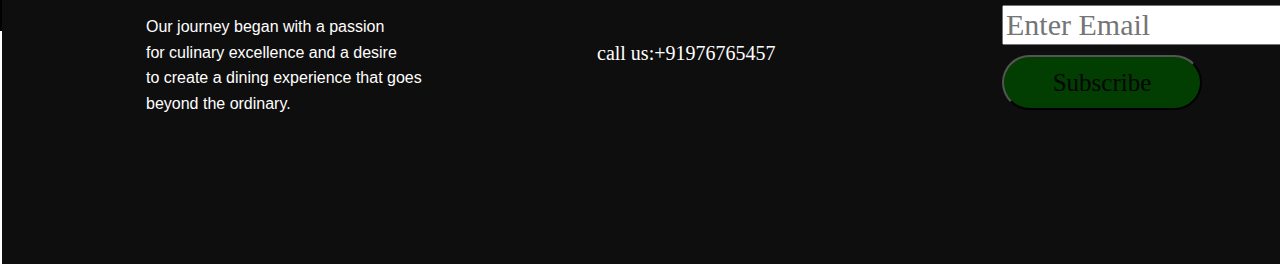
==== commit 4119df01: "Update index.html" ====
--- a/index.html
+++ b/index.html
@@ -18,7 +18,8 @@
             <a href="#aboutUsSection" class="Link">About</a>
             <a href="menu.html" class="Link">Menu</a>
             <a href="#Title" class="Link">Services</a>
-          
+          <a href="login.html" class="Link">Login</a>
+            <a href="register.html" class="Link">Register</a>
             <a href="#contact" class="Link">Contact us</a>
         </div>
     </nav>
@@ -293,4 +294,4 @@
 
 </body>
 
-</html>+</html>
